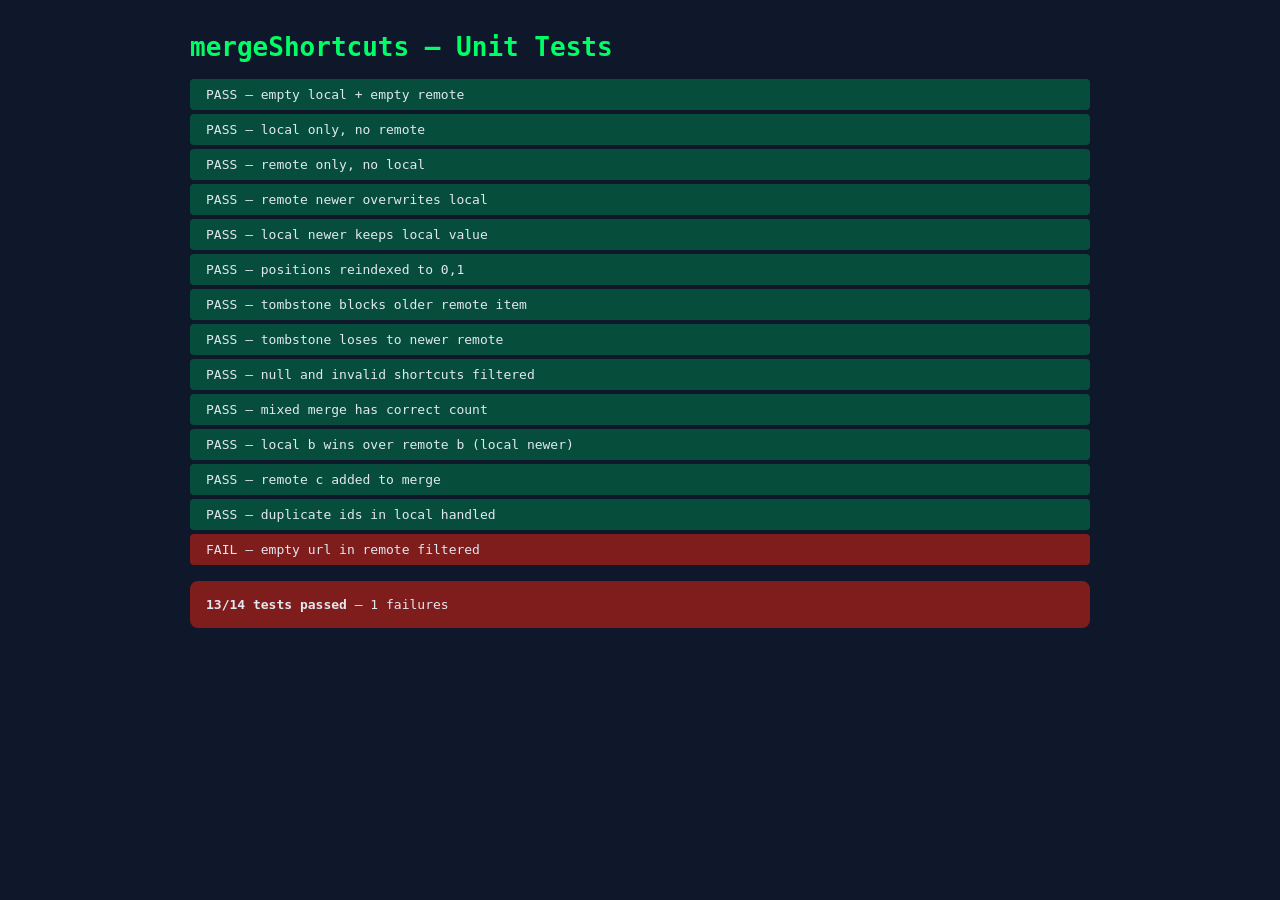
==== tab/tests/test-merge.html @ 34e3c93b "@ feat: bookmark bar with folders, sync, drag reorder, and UI polish - Add self-contained bookmark b" ====
<!DOCTYPE html>
<html lang="en">
<head>
<meta charset="UTF-8">
<title>mergeShortcuts Tests</title>
<style>
  body { font-family: monospace; max-width: 900px; margin: 2rem auto; background: #0f172a; color: #e2e8f0; }
  h1 { color: #00ff66; }
  .test { padding: 0.5rem 1rem; margin: 0.25rem 0; border-radius: 4px; }
  .pass { background: #064e3b; }
  .fail { background: #7f1d1d; }
  .summary { margin-top: 1rem; padding: 1rem; border-radius: 8px; }
  .all-pass { background: #064e3b; }
  .some-fail { background: #7f1d1d; }
</style>
</head>
<body>
<h1>mergeShortcuts — Unit Tests</h1>
<div id="results"></div>
<script>
// === Functions under test (copied from sync.js) ===
function ensureShortcut(s, pos) {
    if (!s || !s.url) return null;
    if (!s.id) s.id = crypto.randomUUID();
    if (!s.updatedAt) s.updatedAt = Date.now();
    if (pos !== undefined) s.position = pos;
    if (s.position === undefined) s.position = 0;
    return s;
}

function mergeShortcuts(local, remote) {
    var byId = {};
    var tombstones = {};
    try { tombstones = JSON.parse(localStorage.getItem("_deleted") || "{}"); } catch (e) {}

    for (var i = 0; i < local.length; i++) {
        var s = ensureShortcut(local[i], i);
        if (!s) continue;
        byId[s.id] = s;
    }

    for (var i = 0; i < remote.length; i++) {
        var s = ensureShortcut(remote[i]);
        if (!s) continue;

        var delTs = tombstones[s.id];
        if (delTs && delTs > s.updatedAt) continue;

        var existing = byId[s.id];
        if (!existing || s.updatedAt > existing.updatedAt) {
            byId[s.id] = s;
        }
    }

    var result = [];
    for (var id in byId) {
        if (byId.hasOwnProperty(id)) result.push(byId[id]);
    }
    result.sort(function (a, b) { return a.position - b.position; });

    var clean = [];
    for (var i = 0; i < result.length; i++) {
        if (result[i] && result[i].url) {
            result[i].position = i;
            clean.push(result[i]);
        }
    }
    return clean;
}

// === Test harness ===
var passed = 0;
var failed = 0;
var output = document.getElementById("results");

function log(label, ok) {
    var div = document.createElement("div");
    div.className = "test " + (ok ? "pass" : "fail");
    div.textContent = (ok ? "PASS" : "FAIL") + " — " + label;
    output.appendChild(div);
    if (ok) passed++; else failed++;
}

function assert(label, condition) { log(label, condition); }
function assertDeepEqual(label, a, b) {
    var ok = JSON.stringify(a) === JSON.stringify(b);
    log(label, ok);
    if (!ok) log("  expected: " + JSON.stringify(b), false);
    if (!ok) log("  got:      " + JSON.stringify(a), false);
}

// Helper: make a shortcut object
function S(id, url, updatedAt, position) {
    return { id: id, url: url || "https://" + id + ".com", name: id, updatedAt: updatedAt || 1000, position: position !== undefined ? position : 0 };
}

// === Tests ===
localStorage.clear();

// Test 1: empty inputs
assertDeepEqual("empty local + empty remote", mergeShortcuts([], []), []);

// Test 2: local only, no remote
var local = [S("a", "https://a.com", 2000, 0)];
assertDeepEqual("local only, no remote", mergeShortcuts(local, []), [S("a", "https://a.com", 2000, 0)]);

// Test 3: remote only, no local
assertDeepEqual("remote only, no local", mergeShortcuts([], [S("b", "https://b.com", 3000, 0)]), [S("b", "https://b.com", 3000, 0)]);

// Test 4: remote newer wins
var local2 = [S("x", "https://old.com", 1000, 0)];
var remote2 = [S("x", "https://new.com", 2000, 0)];
var result4 = mergeShortcuts(local2, remote2);
assert("remote newer overwrites local", result4[0].url === "https://new.com" && result4[0].updatedAt === 2000);

// Test 5: local newer wins
var local3 = [S("x", "https://local-newer.com", 3000, 0)];
var remote3 = [S("x", "https://remote-older.com", 2000, 0)];
var result5 = mergeShortcuts(local3, remote3);
assert("local newer keeps local value", result5[0].url === "https://local-newer.com" && result5[0].updatedAt === 3000);

// Test 6: positions are reindexed
var local4 = [S("a", "https://a.com", 1000, 5), S("b", "https://b.com", 1000, 9)];
var result6 = mergeShortcuts(local4, []);
assert("positions reindexed to 0,1", result6[0].position === 0 && result6[1].position === 1);

// Test 7: tombstone blocks older remote
localStorage.setItem("_deleted", JSON.stringify({ "z": 3000 }));
var local5 = [];
var remote5 = [S("z", "https://z.com", 2000, 0)];
var result7 = mergeShortcuts(local5, remote5);
assert("tombstone blocks older remote item", result7.length === 0);

// Test 8: tombstone loses to newer remote
localStorage.setItem("_deleted", JSON.stringify({ "z": 2000 }));
var remote6 = [S("z", "https://z.com", 3000, 0)];
var result8 = mergeShortcuts([], remote6);
assert("tombstone loses to newer remote", result8.length === 1 && result8[0].id === "z");

// Test 9: null shortcuts filtered
var local7 = [null, S("a", "https://a.com", 1000, 0), { url: null }];
var result9 = mergeShortcuts(local7, []);
assert("null and invalid shortcuts filtered", result9.length === 1);

// Test 10: mixed local + remote with different items
localStorage.clear();
var local8 = [S("a", "https://a.com", 2000, 0), S("b", "https://b.com", 5000, 1)];
var remote8 = [S("b", "https://b-remote.com", 4000, 0), S("c", "https://c.com", 3000, 1)];
var result10 = mergeShortcuts(local8, remote8);
assert("mixed merge has correct count", result10.length === 3);
assert("local b wins over remote b (local newer)", result10.find(function(s){return s.id==="b"}).updatedAt === 5000);
assert("remote c added to merge", result10.some(function(s){return s.id==="c"}));

// Test 11: duplicate ids in local (defensive)
var local9 = [S("dup", "https://first.com", 1000, 0), S("dup", "https://second.com", 2000, 1)];
var result11 = mergeShortcuts(local9, []);
// Last one wins due to object key overwrite, then sorted
assert("duplicate ids in local handled", result11.length === 1);

// Test 12: empty url in remote filtered
var remote9 = [S("e", "", 1000, 0)];
var result12 = mergeShortcuts([], remote9);
assert("empty url in remote filtered", result12.length === 0);

// === Summary ===
var summary = document.createElement("div");
summary.className = "summary " + (failed === 0 ? "all-pass" : "some-fail");
summary.innerHTML = "<strong>" + passed + "/" + (passed + failed) + " tests passed</strong>" +
    (failed === 0 ? " — all good!" : " — " + failed + " failures");
output.appendChild(summary);
</script>
</body>
</html>
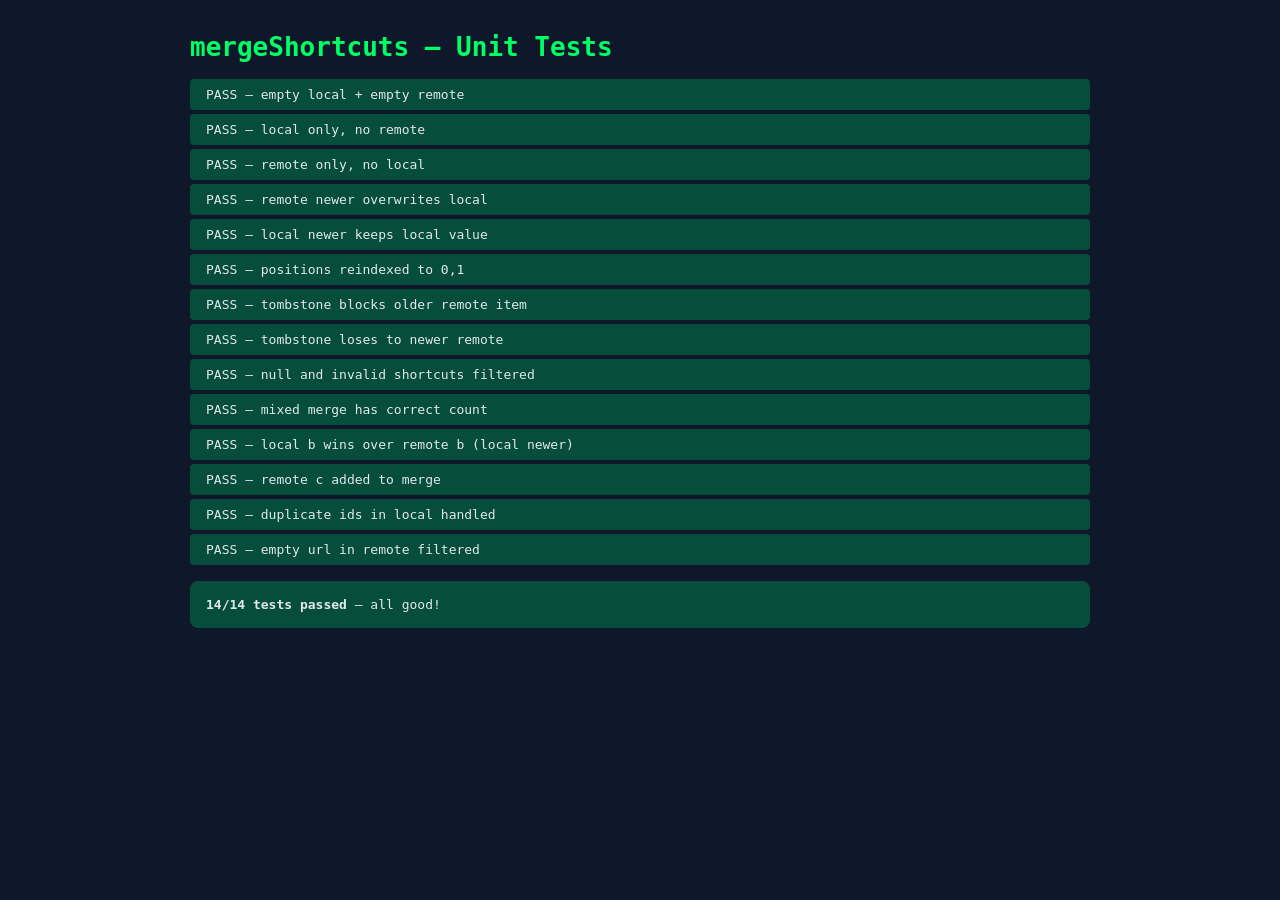
==== commit eafae670: "Add regression test for bookmark startup sync reset - add a Node test that loads the real sync.js im" ====
--- a/tab/tests/test-merge.html
+++ b/tab/tests/test-merge.html
@@ -91,7 +91,7 @@
 
 // Helper: make a shortcut object
 function S(id, url, updatedAt, position) {
-    return { id: id, url: url || "https://" + id + ".com", name: id, updatedAt: updatedAt || 1000, position: position !== undefined ? position : 0 };
+    return { id: id, url: url !== undefined ? url : "https://" + id + ".com", name: id, updatedAt: updatedAt || 1000, position: position !== undefined ? position : 0 };
 }
 
 // === Tests ===
